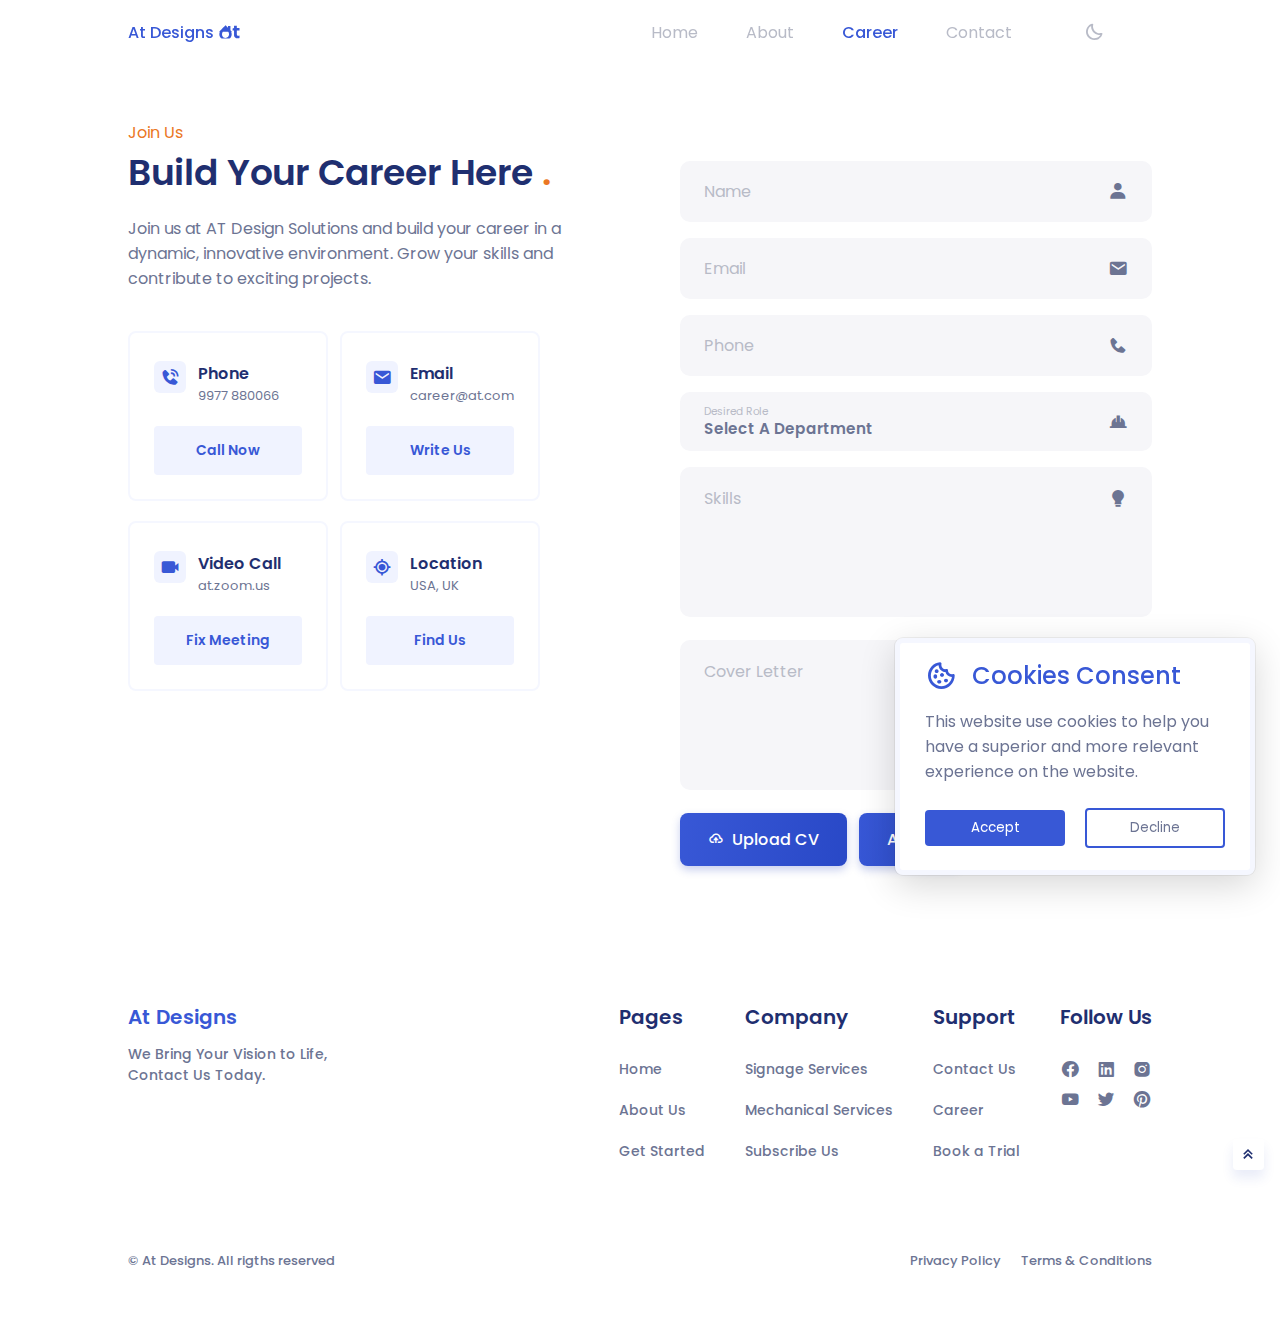
==== pages/career.html @ 94d448b0 "adding first draft" ====
<!DOCTYPE html>
<html lang="en">

<head>
    <meta charset="UTF-8">
    <meta name="viewport" content="width=device-width, initial-scale=1.0">
    <title>At Designs</title>

    <!-- FAVICON  -->
    <link rel="shortcut icon" href="../assets/logo.svg" type="image/x-icon">

    <!-- BOXICONS  -->
    <link href='https://unpkg.com/boxicons@2.1.4/css/boxicons.min.css' rel='stylesheet'>

    <!-- GOOGLE FONTS  -->
    <link rel="preconnect" href="https://fonts.googleapis.com">
    <link rel="preconnect" href="https://fonts.gstatic.com" crossorigin>
    <link href="https://fonts.googleapis.com/css2?family=Poppins:wght@400;500;600;700&display=swap" rel="stylesheet">

    <!-- EXTERNAL STYLESHEET  -->
    <link rel="stylesheet" href="../stylesheets/style.css">
    <link rel="stylesheet" href="../stylesheets/form.css">
</head>

<body>
    <!-- =============== HEADER ==================== -->
    <header class="header" id="header">
        <nav class="nav container">
            <a href="../index.html" class="nav-logo">
                At Designs
                <img src="../assets/logo.svg" alt="At">
            </a>

            <div class="nav-menu">
                <ul class="nav-list">
                    <li class="nav-item">
                        <a href="../index.html" class="nav-link">
                            <i class='bx bx-home-alt-2'></i>
                            <span>Home</span>
                        </a>
                    </li>

                    <li class="nav-item">
                        <a href="./about.html" class="nav-link">
                            <i class='bx bx-building-house'></i>
                            <span>About</span>
                        </a>
                    </li>

                    <li class="nav-item">
                        <a href="./career.html" class="nav-link active-link">
                            <i class='bx bx-briefcase'></i>
                            <span>Career</span>
                        </a>
                    </li>

                    <li class="nav-item">
                        <a href="./contact.html" class="nav-link">
                            <i class='bx bx-phone'></i>
                            <span>Contact</span>
                        </a>
                    </li>
                </ul>
            </div>

            <!-- Theme Change button  -->
            <i class="bx bx-moon change-theme" id="theme-button"></i>
        </nav>
    </header>
    <!-- =============== END OF HEADER ==================== -->


    <!-- ================ MAIN SECTION ================= -->
    <main class="main">
        <!-- =================== CAREER FORM =============== -->
        <section class="contact section" id="contact">
            <div class="contact-container container grid">
                <div class="contact-content">
                    <div class="contact-data">
                        <span class="section-subtitle">Join Us</span>
                        <h2 class="section-title">
                            Build Your Career Here <span>.</span>
                        </h2>
                        <p class="contact-description">
                            Join us at AT Design Solutions and build your career in a dynamic, innovative environment.
                            Grow your skills and contribute to exciting projects.
                        </p>
                    </div>

                    <div class="contact-card">
                        <div class="contact-card-box">
                            <div class="contact-card-info">
                                <i class='bx bxs-phone-call'></i>
                                <div>
                                    <h3 class="contact-card-title">
                                        Phone
                                    </h3>
                                    <p class="contact-card-description">
                                        9977 880066
                                    </p>
                                </div>
                            </div>

                            <a href="">
                                <button class="button contact-card-button">
                                    Call Now
                                </button>
                            </a>
                        </div>

                        <div class="contact-card-box">
                            <div class="contact-card-info">
                                <i class='bx bxs-envelope'></i>
                                <div>
                                    <h3 class="contact-card-title">
                                        Email
                                    </h3>
                                    <p class="contact-card-description">
                                        career@at.com
                                    </p>
                                </div>
                            </div>

                            <a href="#">
                                <button class="button contact-card-button">
                                    Write Us
                                </button>
                            </a>
                        </div>

                        <div class="contact-card-box">
                            <div class="contact-card-info">
                                <i class='bx bxs-video'></i>
                                <div>
                                    <h3 class="contact-card-title">
                                        Video Call
                                    </h3>
                                    <p class="contact-card-description">
                                        at.zoom.us
                                    </p>
                                </div>
                            </div>

                            <a href="#">
                                <button class="button contact-card-button">
                                    Fix Meeting
                                </button>
                            </a>
                        </div>

                        <div class="contact-card-box">
                            <div class="contact-card-info">
                                <i class='bx bx-current-location'></i>
                                <div>
                                    <h3 class="contact-card-title">
                                        Location
                                    </h3>
                                    <p class="contact-card-description">
                                        USA, UK
                                    </p>
                                </div>
                            </div>

                            <a href="#">
                                <button class="button contact-card-button">
                                    Find Us
                                </button>
                            </a>
                        </div>
                    </div>
                </div>

                <div class="contact-us">
                    <form class="contact-form">
                        <div class="input-wrap">
                            <input type="text" class="contact-input" autocomplete="off" name="Name" required>
                            <label>Name</label>
                            <i class='icon bx bxs-user'></i>
                        </div>

                        <div class="input-wrap">
                            <input type="email" class="contact-input" autocomplete="off" name="Email" required>
                            <label>Email</label>
                            <i class='icon bx bxs-envelope'></i>
                        </div>

                        <div class="input-wrap">
                            <input type="number" class="contact-input" autocomplete="off" name="Phone" required>
                            <label>Phone</label>
                            <i class='icon bx bxs-phone'></i>
                        </div>

                        <div class="input-wrap not-empty">
                            <select name="cars" id="cars" class="contact-input">
                                <option value="NULL" selected disabled>Select A Department</option>
                                <option value="Graphic Design Department">Graphic Design Department</option>
                                <option value="Architecture Department">Architecture Department</option>
                                <option value="Urban Planning Department">Urban Planning Department</option>
                                <option value="Marketing Department">Marketing Department</option>
                                <option value="Construction and Engineering Department">Construction and Engineering
                                    Department</option>
                                <option value="Interior Design Department">Interior Design Department</option>
                                <option value="Environmental Design Department">Environmental Design Department</option>
                                <option value="Signage Production Department">Signage Production Department</option>
                                <option value="Advertising Department">Advertising Department</option>
                                <option value="Retail Design Department">Retail Design Department</option>
                                <option value="Other">Other</option>
                            </select>
                            <label for="cars">Desired Role</label>
                            <i class='icon bx bxs-hard-hat'></i>
                        </div>

                        <div class="input-wrap textarea">
                            <textarea name="Skills" class="contact-input" autocomplete="off" required></textarea>
                            <label>Skills</label>
                            <i class='icon bx bxs-bulb'></i>
                        </div>

                        <div class="input-wrap textarea">
                            <textarea name="Message" class="contact-input" autocomplete="off" required></textarea>
                            <label>Cover Letter</label>
                            <i class='icon bx bxs-inbox'></i>
                        </div>


                        <div class="contact-buttons">
                            <button class="button upload-btn">
                                <span>
                                    <i class='bx bx-cloud-upload'></i>Upload CV
                                </span>
                                <input type="file" name="Attachment" id="upload" required>
                            </button>

                            <input type="submit" value="Apply" class="button btn-submit">
                        </div>
                    </form>
                </div>
            </div>
        </section>
    </main>
    <!-- ================ END OF MAIN SECTION ================= -->


    <!-- =============== FOOTER SECTION =================== -->
    <footer class="footer section">
        <div class="footer-container container grid">
            <div>
                <a href="../index.html" class="footer-logo">
                    At Designs
                </a>
                <p class="footer-description">
                    We Bring Your Vision to Life, <br>Contact Us Today. 
                </p>
            </div>

            <div class="footer-content">
                <div>
                    <h3 class="footer-title">
                        Pages
                    </h3>

                    <ul class="footer-links">
                        <li>
                            <a href="../index.html" class="footer-link">Home</a>
                        </li>

                        <li>
                            <a href="./about.html" class="footer-link">About Us</a>
                        </li>

                        <li>
                            <a href="./trial.html" class="footer-link">Get Started</a>
                        </li>
                    </ul>
                </div>

                <div>
                    <h3 class="footer-title">
                        Company
                    </h3>

                    <ul class="footer-links">
                        <li>
                            <a href="./about.html#signage" class="footer-link">Signage Services</a>
                        </li>

                        <li>
                            <a href="./about.html#mechanical" class="footer-link">Mechanical Services</a>
                        </li>

                        <li>
                            <a href="../index.html#subscribe" class="footer-link">Subscribe Us</a>
                        </li>
                    </ul>
                </div>

                <div>
                    <h3 class="footer-title">
                        Support
                    </h3>

                    <ul class="footer-links">
                        <li>
                            <a href="./contact.html" class="footer-link">Contact Us</a>
                        </li>

                        <li>
                            <a href="#" class="footer-link">Career</a>
                        </li>

                        <li>
                            <a href="./trial.html" class="footer-link">Book a Trial</a>
                        </li>
                    </ul>
                </div>

                <div>
                    <h3 class="footer-title">
                        Follow Us
                    </h3>

                    <ul class="footer-social">
                        <li class="footer-social-link">
                            <a href="#">
                                <i class='bx bxl-facebook-circle' ></i>
                            </a>
                        </li>
                        <li class="footer-social-link">
                            <a href="#">
                                <i class='bx bxl-linkedin-square' ></i>
                            </a>
                        </li>
                        <li class="footer-social-link">
                            <a href="#">
                                <i class='bx bxl-instagram-alt' ></i></i>
                            </a>
                        </li>
                    </ul>

                    <ul class="footer-social">
                        <li class="footer-social-link">
                            <a href="#">
                                <i class='bx bxl-youtube' ></i>
                            </a>
                        </li>
                        <li class="footer-social-link">
                            <a href="#">
                                <i class='bx bxl-twitter'></i>
                            </a>
                        </li>
                        <li class="footer-social-link">
                            <a href="#">
                                <i class='bx bxl-pinterest' ></i>
                            </a>
                        </li>
                    </ul>
                </div>
                
            </div>
        </div>

        <div class="footer-info container">
            <span class="footer-copy">
                &#169; At Designs. All rigths reserved
            </span>

            <div class="footer-privacy">
                <a href="#">Privacy Policy</a>
                <a href="#">Terms & Conditions</a>
            </div>
        </div>
    </footer>
    <!-- =============== END OF FOOTER SECTION =================== -->


    <!-- ================= SCROLL UP ===================== -->
    <a href="#" class="scrollup" id="scroll-up">
        <i class='bx bx-chevrons-up'></i>
    </a>

    <!-- ================ COOKIE CONSENT ================= -->
    <div class="cookie-wrapper">
        <div class="cookie-title">
            <i class="bx bx-cookie"></i>
            <h2>Cookies Consent</h2>
        </div>
        <div class="cookie-data">
            <p>This website use cookies to help you have a superior and more relevant experience on the website.
        </div>
        <div class="cookie-buttons">
            <button class="cookie-btn" id="accept-cookie">Accept</button>
            <button class="cookie-btn">Decline</button>
        </div>
    </div>



    <!-- ============= JAVASCRIPTS ================= -->
    <script src="../scripts/form.js"></script>
</body>

</html>
---- stylesheets/style.css ----
/* ================== GOOGLE FONTS ============== */
@import url('https://fonts.googleapis.com/css2?family=Poppins:wght@400;500;600;700&display=swap');

:root{
    --header-height: 3.5rem;

    /* COLORS  */
    --first-color: hsl(228, 66%, 53%);
    --first-color-alt: hsl(228, 66%, 47%);
    --first-color-light: hsl(228, 62%, 59%);
    --first-color-lighten: hsl(228, 100%, 97%);
    --second-color: hsl(25, 83%, 53%);
    --title-color: hsl(228, 57%, 28%);
    --text-color: hsl(228, 15%, 50%);
    --text-color-light: hsl(228, 12%, 75%);
    --border-color: hsl(228, 99%, 98%);
    --body-color: #fff;
    --container-color: #fff;

    /* FONTS  */
    --body-font: 'Poppins', sans-serif;
    --biggest-font-size: 2.25rem;
    --h1-font-size: 1.5rem;
    --h2-font-size: 1.25rem;
    --h3-font-size: 1rem;
    --normal-font-size: .938rem;
    --small-font-size: .813rem;
    --smaller-font-size: .75rem;

    --font-medium: 500;
    --font-semi-bold: 600;

    /* Z - INDEX  */
    --z-tooltip: 10;
    --z-fixed: 100;
    --z-cookie: 200;

    --transition: all 400ms ease;
}

/* FONTS - SMALLER DEVICES */
@media screen and (min-width: 1024px) {
    :root {
        --biggest-font-size: 4rem;
        --h1-font-size: 2.25rem;
        --h2-font-size: 1.5rem;
        --h3-font-size: 1.25rem;
        --normal-font-size: 1rem;
        --small-font-size: .875rem;
        --smaller-font-size: .813rem;
    }
}

/* ================ BASICS ====================== */
*{
    margin: 0;
    padding: 0;
    box-sizing: border-box;
}

html{
    scroll-behavior: smooth;
}

body{
    font-family: var(--body-font);
    font-size: var(--normal-font-size);
    background-color: var(--body-color);
    color: var(--text-color);
    transition: var(--transition);
}

h1, h2, h3{
    color: var(--title-color);
    font-weight: var(--font-semi-bold);
}

ul{
    list-style: none;
}

a{
    text-decoration: none;
}

img{
    max-width: 100%;
    height: auto;
}

input,
button{
    font-family: var(--body-font);
    outline: none;
    border: none;
}


/*=============== THEME ===============*/
.change-theme{
    font-size: 1.25rem;
    color: #fff;
    cursor: pointer;
    transition: 0.3s;
}

.change-theme:hover{
    color: var(--first-color);
}


/*========== Variables Dark theme ==========*/
body.dark-theme{
    --first-color: hsl(228, 66%, 62%);
    --second-color: hsl(25, 57%, 54%);
    --title-color: hsl(228, 8%, 95%);
    --text-color: hsl(228, 8%, 70%);
    --border-color: hsl(228, 16%, 14%);
    --body-color: hsl(228, 12%, 8%);
    --container-color: hsl(228, 16%, 12%);
}

/* Color chnage in some part in dark theme */
.dark-theme .nav-menu,
.dark-theme .home-img,
.dark-theme .popular-card:hover,
.dark-theme .value-img,
.dark-theme .accordion-open,
.dark-theme .accordion-open .value-accordion-icon,
.dark-theme .accordion-open .value-accordion-arrow,
.dark-theme .contact-img,
.dark-theme .team-img,
.dark-theme .contact-card-box:hover,
.dark-theme .team-card-box:hover,
.dark-theme .scrollup{
    box-shadow: none;
}

.dark-theme .value-orbe,
.dark-theme .value-accordion-icon,
.dark-theme .value-accordion-arrow,
.dark-theme .contact-orbe,
.dark-theme .contact-card i,
.dark-theme .contact-card-button,
.dark-theme .team-orbe,
.dark-theme .subscribe-container{
    background-color: var(--container-color);
}

.dark-theme .subscribe-container{
    border: 6px solid var(--border-color);
}

.dark-theme .subscribe-description{
    color: var(--text-color);
}

.dark-theme .swiper-button-next,
.dark-theme .swiper-button-prev{
    border: 3px solid var(--border-color);
}

.dark-theme::-webkit-scrollbar{
    background-color: hsl(228, 4%, 15%);
}

.dark-theme::-webkit-scrollbar-thumb{
    background-color: hsl(228, 4%, 25%);
}

.dark-theme::-webkit-scrollbar-thumb:hover{
    background-color: hsl(228, 4%, 35%);
}


/*=============== REUSABLE CSS CLASSES ===============*/
.container{
    max-width: 1024px;
    margin-left: 1.5rem;
    margin-right: 1.5rem;
}
  
.grid{
    display: grid;
}
  
.section{
    padding: 4.5rem 0 2rem;
}
  
.section-title{
    font-size: var(--h2-font-size);
    margin-bottom: 1rem;
}
  
.section-title span {
    color: var(--second-color);
}
  
.section-subtitle {
    display: block;
    font-size: var(--small-font-size);
    color: var(--second-color);
}
  
.main{
    overflow: hidden; /* For the animations ScrollReveal*/
}


/*=============== HEADER & NAV ===============*/
.header{
    position: fixed;
    top: 0;
    left: 0;
    width: 100%;
    border-color: transparent;
    z-index: var(--z-fixed);
    transition: var(--transition);
}

.nav{
    height: var(--header-height);
    display: flex;
    justify-content: space-between;
    align-items: center;
}

.nav-logo{
    color: var(--first-color);
    display: inline-flex;
    align-items: center;
    column-gap: .25rem;
    font-weight: var(--font-medium);
    transition: var(--transition);
}

.nav-logo img{
    height: 1.5rem;
}

@media screen and (max-width: 1023px){
    .nav-menu{
        position: fixed;
        bottom: 2rem;
        background-color: var(--container-color);
        box-shadow: 0 8px 24px hsla(228, 66%, 45%, 0.15);
        width: 90%;
        left: 0;
        right: 0;
        margin: 0 auto;
        padding: 1.3rem 3rem;
        border-radius: 1.25rem;
        transition: var(--transition);
    }

    .nav-list{
        display: flex;
        justify-content: space-between;
        align-items: center;
    }

    .nav-link{
        color: var(--text-color);
        display: flex;
        padding: 0.5rem;
        border-radius: 50%;
    }

    .nav-link i{
        font-size: 1.25rem;
    }

    .nav-link span{
        display: none;
    }
}

/* Change background header */
.scroll-header{
    background-color: var(--body-color);
    box-shadow: 0 1px 4px hsla(228, 4%, 15%, 0.1);
}

.scroll-header .nav-logo{
    color: var(--first-color);
}

.scroll-header .change-theme{
    color: var(--first-color);
}

/* Active link */
.active-link{
    background: linear-gradient(101deg, hsl(228, 66%, 53%), hsl(228, 66%, 47%));
    color: #fff;
    box-shadow: 0 4px 8px hsla(228, 66%, 45%, 0.25);
}

/*=============== HOME ===============*/
.home{
    background: linear-gradient(170deg, hsl(0, 0%, 22%) 0%, hsla(0, 0%, 6%) 30%);
    padding-bottom: 0;
}

.home-container{
    padding-top: 2rem;
    row-gap: 3.5rem;
}

.home-title, .home-value-number{
    color: #fff;
}

.home-title{
    font-size: var(--biggest-font-size);
    line-height: 120%;
    margin-bottom: 1.25rem;
}

.home-description{
    color: var(--text-color-light);
    margin-bottom: 2rem;
}

.home-value{
    display: flex;
    column-gap: 2.5rem;
}

.home-value-number{
    font-size: var(--h1-font-size);
    font-weight: var(--font-medium);
}

.home-value-number span{
    color: var(--second-color);
}

.home-value-description{
    display: flex;
    font-size: var(--small-font-size);
    color: var(--text-color-light);
}

.home-image{
    position: relative;
    display: flex;
    justify-content: center;
}

.home-orbe{
    width: 265px;
    height: 284px;
    background: linear-gradient(180deg, hsl(0, 0%, 16%) 93%, hsl(0, 0%, 67%) 100%);
    border-radius: 135px 135px 0 0;
}

.home-img{
    position: absolute;
    width: 250px;
    height: 300px;
    overflow: hidden;
    border-radius: 125px 125px 12px 12px;
    display: inline-flex;
    align-items: flex-end;
    bottom: -1.5rem;
    box-shadow: 0 16px 32px hsla(228, 66%, 25%, 0.25);
}

/*=============== BUTTON ===============*/
.button{
    display: inline-block;
    background: linear-gradient(101deg, hsl(228, 66%, 53%), hsl(228, 66%, 47%));
    padding: 14px 28px;
    border-radius: 0.5rem;
    font-size: var(--normal-font-size);
    font-weight: var(--font-medium);
    box-shadow: 0 4px 8px hsla(228, 66%, 45%, 0.25);
    transition: var(--transition);
    cursor: pointer;
    color: #fff;
}

.button a{
    color: #fff;
}

.button:hover{
    box-shadow: 0 4px 12px hsla(228, 66%, 45%, 0.25);
}

.nav-button{
    margin-top: 2rem;
}


/*=============== POPULAR ===============*/
.popular-container{
    padding: 0.5rem 0 4rem;
}

.popular-card{
    width: 290px;
    background-color: var(--container-color);
    padding: 0.5rem 0.5rem 2rem;
    border-radius: 1rem;
    margin: 0 auto;
    transition: var(--transition);
}

.popular-img{
    border-radius: 1rem;
    margin-bottom: 1rem;
}

.popular-data{
    padding: 0 1rem 0 0.5rem;
}

.popular-price{
    font-size: var(--h2-font-size);
    color: var(--text-color);
    margin-bottom: 0.25rem;
}

.popular-price span{
    color: var(--second-color);
}

.popular-title{
    font-size: var(--h3-font-size);
    margin-bottom: 0.75rem;
}

.popular-description{
    font-size: var(--small-font-size);
}

.popular-card:hover{
    box-shadow: 0 12px 16px hsla(228, 66%, 45%, 0.1);
}

/* Swiper class */
.swiper-button-prev::after,
.swiper-button-next::after{
    content: '';
}

.swiper-button-next,
.swiper-button-prev{
    top: initial;
    bottom: 0;
    width: initial;
    height: initial;
    background-color: var(--container-color);
    border: 2px solid var(--text-color-light);
    padding: 6px;
    border-radius: 0.5rem;
    font-size: 1.5rem;
    color: var(--first-color);
}

.swiper-button-prev{
    left: calc(50% - 3rem);
}

.swiper-button-next{
    right: calc(50% - 3rem);
}


/*=============== VALUE ===============*/
.value-container{
    row-gap: 3rem;
}

.value-image{
    position: relative;
    display: flex;
    justify-content: center;
}

.value-orbe{
    width: 266px;
    height: 316px;
    background-color: hsl(228, 24%, 97%);
    border-radius: 135px 135px 16px 16px;
}

.value-img{
    position: absolute;
    width: 250px;
    height: 300px;
    overflow: hidden;
    border-radius: 125px 125px 12px 12px;
    inset: 0;
    margin: auto;
    box-shadow: 0 16px 32px hsla(228, 66%, 25%, 0.25);
}

.value-description{
    font-size: var(--small-font-size);
    margin-bottom: 2rem;
}

.value-accordion{
    display: grid;
    row-gap: 1.5rem;
}

.value-accordion-item{
    background-color: var(--body-color);
    border: 2px solid var(--border-color);
    border-radius: 0.5rem;
    padding: 1rem 0.75rem;
}

.value-accordion-header{
    display: flex;
    align-items: center;
    cursor: pointer;
}

.value-accordion-icon{
    background-color: var(--first-color-lighten);
    padding: 5px;
    border-radius: 0.25rem;
    font-size: 18px;
    color: var(--first-color);
    margin-right: 0.75rem;
    transition: var(--transition);
}

.value-accordion-title{
    font-size: var(--small-font-size);
}

.value-accordion-arrow{
    display: inline-flex;
    background-color: var(--first-color-lighten);
    padding: 0.25rem;
    color: var(--first-color);
    border-radius: 2px;
    font-size: 10px;
    margin-left: auto;
    transition: var(--transition);
}

.value-accordion-arrow i{
    transition: var(--transition);
}

.value-accordion-description{
    font-size: var(--smaller-font-size);
    padding: 1.25rem 2.5rem 0 2.75rem;
}

.value-accordion-content{
    overflow: hidden;
    height: 0;
    transition: var(--transition);
}

/*Rotate icon and add shadows*/
.accordion-open{
    box-shadow: 0 12px 32px hsla(228, 66%, 45%, 0.1);
}

.accordion-open .value-accordion-icon{
    box-shadow: 0 4px 4px hsla(228, 66%, 45%, 0.1);
}

.accordion-open .value-accordion-arrow{
    box-shadow: 0 2px 4px  hsla(228, 66%, 45%, 0.1);
}

.accordion-open .value-accordion-arrow i{
    transform: rotate(-180deg);
}

/* don't  showing the about section image (small defices)*/
.about-image{
    display: none;
}


/* =============== TEAM ================= */
.team-container{
    row-gap: 2rem;
}

.team-image{
    position: relative;
    display: flex;
    justify-content: center;
}

.team-orbe{
    width: 266px ;
    height: 316px;
    background-color: hsl(228, 24%, 97%);
    border-radius: 135px 135px 16px 16px;
}

.team-img{
    position: absolute;
    width: 250px;
    height: 300px;
    overflow: hidden;
    border-radius: 125px 125px 12px 12px;
    inset: 0;
    margin: auto;
    box-shadow: 0 16px 32px hsla(228, 66%, 25%, 0.25);
}

.team-card{
    display: grid;
    grid-template-columns: repeat(2,1fr);
    gap: 1.25rem 0.75rem;
}

.team-card-box{
    background-color: var(--body-color);
    border: 2px solid var(--border-color);
    padding: 1.25rem 0.75rem;
    border-radius: 0.5rem;
    transition: var(--transition);
}

.team-card-info{
    display: flex;
    align-items: flex-start;
    flex-direction: column;
    column-gap: 0.75rem;
}

.team-card-info img{
    width: full;
    height: auto;
    object-fit: cover;
    margin-bottom: 1rem;
    border-radius: 0.25rem;
}

.team-card-title{
    font-size: var(--normal-font-size);
}

.team-card-description{
    font-size: var(--smaller-font-size);
}

.team-card-box:hover{
    box-shadow: 0 8px 24px hsla(228, 66%, 45%, 0.1);
}


/*=============== CONTACT ===============*/
.contact-container{
    row-gap: 2rem;
    column-gap: 1.25rem;
}

.contact-image{
    position: relative;
    display: flex;
    justify-content: center;
}

.contact-orbe{
    width: 266px ;
    height: 316px;
    background-color: hsl(228, 24%, 97%);
    border-radius: 135px 135px 16px 16px;
}

.contact-img{
    position: absolute;
    width: 250px;
    height: 300px;
    overflow: hidden;
    border-radius: 125px 125px 12px 12px;
    inset: 0;
    margin: auto;
    box-shadow: 0 16px 32px hsla(228, 66%, 25%, 0.25);
}

.contact-description{
    font-size: var(--small-font-size);
    margin-bottom: 2.5rem;
}

.contact-card{
    display: grid;
    grid-template-columns: repeat(2,1fr);
    gap: 1.25rem 0.75rem;
}

.contact-card-box{
    background-color: var(--body-color);
    border: 2px solid var(--border-color);
    padding: 1.25rem 0.75rem;
    border-radius: 0.5rem;
    transition: var(--transition);
}

.contact-card-info{
    display: flex;
    align-items: flex-start;
    column-gap: 0.75rem;
    margin-bottom: 1.25rem;
}

.contact-card i{
    padding: 6px;
    background-color: var(--first-color-lighten);
    border-radius: 6px;
    font-size: 1.25rem;
    color: var(--first-color);
}

.contact-card-title{
    font-size: var(--normal-font-size);
}

.contact-card-description{
    font-size: var(--smaller-font-size);
}

.contact-card-button{
    font-size: var(--small-font-size);
    padding: 14px 0;
    width: 100%;
    border-radius: 0.25rem;
    background: var(--first-color-lighten);
    color: var(--first-color);
    font-weight: var(--font-semi-bold);
    box-shadow: none;
    transition: var(--transition);
}

.contact-card-button:hover{
    background-color: var(--first-color);
    color: #fff;
}

.contact-card-box:hover{
    box-shadow: 0 8px 24px hsla(228, 66%, 45%, 0.1);
}

/*=============== SUBSCRIBE US SECTION ===============*/
.subscribe{
    padding: 2.5rem 0;
}

.subscribe-container{
    background-color: var(--first-color);
    padding: 3rem 2rem;
    border-radius: 1.25rem;
    border: 6px solid var(--first-color-light);
    text-align: center;
}

.subscribe-title{
    font-size: var(--h2-font-size);
    margin-bottom: 1rem;
    color: #fff;
}

.subscribe-description{
    color: hsl(228, 90%, 92%);
    font-size: var(--small-font-size);
    margin-bottom: 2rem;
}

.subscribe-us{
    background-color: var(--body-color);
    padding: 0.35rem 0.35rem 0.35rem 0.75rem;
    display: flex;
    align-items: center;
    border-radius: 0.75rem;
    margin: 0 auto;
    border: 3px solid var(--text-color-light);
    margin-bottom: 2rem;
    max-width: 600px;
}

.subscribe-us i{
    font-size: 2rem;
    color: var(--first-color);
    margin-right: 0.5rem;
}

.subscribe-us-input{
    width: 90%;
    background-color: var(--body-color);
    color: var(--text-color);
    margin: 0 0.5rem;
    font-size: 1rem;
}

.subscribe-us-input::placeholder{
    color: var(--text-color-light);
}

.subscribe-button{
    border: 2px solid #fff;
    background-color: var(--first-color-light);
    font-size: var(--small-font-size);
    color: #fff;
}

.subscribe-button:hover{
    border-color: var(--first-color);
}


/*=============== FOOTER ===============*/
.footer-container{
    row-gap: 2.5rem;
}

.footer-logo{
    color: var(--first-color);
    font-size: var(--h3-font-size);
    font-weight: var(--font-semi-bold);
    display: inline-flex;
    align-items: center;
    column-gap: 0.25rem;
    margin-bottom: 0.75rem;
}

.footer-description,
.footer-link{
    font-size: var(--small-font-size);
    font-weight: var(--font-medium);
}

.footer-content,
.footer-links{
    display: grid;
}


.footer-content{
    grid-template-columns: repeat(2, max-content);
    gap: 2.5rem 4rem;
}

.footer-title{
    font-size: var(--h3-font-size);
    margin-bottom: 1.25rem;
}

.footer-links{
    row-gap: 0.5rem;
}

.footer-link{
    color: var(--text-color);
    transition: var(--transition);
}

.footer-link:hover{
    color: var(--title-color);
}

.footer-social{
    display: flex;
    column-gap: 1rem;
}

.footer-social-link{
    font-size: 1.25rem;
    transition: var(--transition);
}

.footer-social-link a i{
    color: var(--text-color);
}

.footer-social-link a i:hover{
    color: var(--title-color);
}

.footer-info,
.footer-privacy{
    display: flex;
}

.footer-info{
    padding-bottom: 6rem;
    margin-top: 5.5rem;
    flex-direction: column;
    text-align: center;
    row-gap: 1.5rem;
}

.footer-copy,
.footer-privacy a{
    font-size: var(--smaller-font-size);
    font-weight: var(--font-medium);
    color: var(--text-color);
}

.footer-privacy{
    justify-content: center;
    column-gap: 1.25rem;
}


/*=============== SCROLL BAR ===============*/
::-webkit-scrollbar{
    width: 0.6rem;
    border-radius: 0.5rem;
    background-color: hsl(228, 8%, 76%);
}

::-webkit-scrollbar-thumb{
    background-color: hsl(228, 8%, 64%);
    border-radius: 0.5rem;
    display: block;
}

::-webkit-scrollbar-thumb:hover{
    background-color: hsl(228, 8%, 54%);
}


/*=============== SCROLL UP ===============*/
.scrollup{
    position: fixed;
    right: 1rem;
    bottom: -30%;
    background-color: var(--container-color);
    box-shadow: 0 8px 12px hsla(228, 66%, 45%, 0.1);
    display: inline-flex;
    padding: 0.35rem;
    border-radius: 0.25rem;
    color: var(--title-color);
    font-size: 1.25rem;
    z-index: var(--z-tooltip);
    transition: var(--transition);
}

.scrollup:hover{
    transform: translateY(-0.25rem);
    color: var(--first-color);
}

/* Show Scroll Up*/
.show-scroll{
    bottom: 8rem;
}


/* ================ COOKIES ================= */
.cookie-wrapper{
    position: fixed;
    z-index: var(--z-cookie);
    bottom: -350px;
    right: 50%;
    transform: translateX(50%);
    /* max-width: 350px; */
    width: 96%;
    background-color: var(--container-color);
    border: 5px solid var(--border-color);
    border-radius: 8px;
    padding: 15px 25px 22px;
    box-shadow: rgba(0, 0, 0, 0.16) 0px 10px 36px 0px, rgba(0, 0, 0, 0.06) 0px 0px 0px 1px;
    transition: var(--transition);
    transition: bottom 1s ease;
}

.cookie-wrapper.show-cookie{
    bottom: 25px;
}

.cookie-title{
    display: flex;
    align-items: center;
    column-gap: 15px;
    margin-bottom: 1rem;
}

.cookie-title i{
    color: var(--first-color);
    font-size: 32px;
}

.cookie-title h2{
    color: var(--first-color);
    font-weight: 500;
}

.cookie-data p{
    color: var(--text-color);
}

.cookie-title p a{
    color: var(--first-color);
}

.cookie-title p a:hover{
    text-decoration: underline;
}

.cookie-buttons{
    margin-top: 1.5rem;
    width: 100%;
    display: flex;
    align-items: center;
    justify-content: space-between;
}

.cookie-btn{
    width: calc(100%/2 - 10px);
    padding: 8px 0;
    border-radius: 4px;
    background: var(--first-color);
    color: #fff;
    cursor: pointer;
    border: none;
}

.cookie-btn:nth-child(2){
    border: 2px solid var(--first-color);
    background: transparent;
    color: var(--text-color);
}


/*=============== BREAKPOINTS ===============*/
/* For small devices */
@media screen and (min-width: 350px) {
    .container{
        margin-left: 1rem;
        margin-right: 1rem;
    }
    .section{
        padding: 3.5rem 0 1rem;
    }
    .home{
        padding-bottom: 0;
    }
    .contact-card{
        grid-template-columns: repeat(2, 1fr);
        justify-content: center;
    }
}

@media screen and (min-width: 320px) {
    .nav-menu{
        padding: 1.3rem 1.5rem;
    }
    .home-value{
        column-gap: 1rem;
    }
    .home-img{
        width: 220px;
        height: 280px;
    }
    .home-orbe{
        width: 240px;
        height: 264px;
    }
    .popular-card{
        width: 230px;
        padding: 0.5rem 0.5rem 2rem;
    }
    .value-img{
        width: 220px;
        height: 260px;
    }
    .contact-container{
        margin-top: 1rem;
    }
    .popular-title,
    .contact-img{
        font-size: var(--h3-font-size);
    }
    .value-orbe,
    .contact-orbe,
    .team-orbe{
        width: 236px;
        height: 280px;
    }
    .subscribe-container{
        padding: 2rem 1rem;
    }
    .footer-content{
        gap: 2.5rem;
    }
}

/* For medium devices */
@media screen and (min-width: 576px) {
    .nav-menu{
        width: 342px;
    }
    .popular-card{
        padding-bottom: 2.5rem;
    }
    .contact-card,
    .team-card{
        grid-template-columns: repeat(2, 192px);
        justify-content: center;
    }
    .cookie-wrapper{
        transform: translateX(0);
        right: -500px;
        width: 360px;
        transform: 0;
        bottom: 7.5rem;
        transition: right 1s ease;
    }
    .cookie-wrapper.show-cookie{
        bottom: 7.5rem;
        right: 25px;
    }
    .footer-content{
        grid-template-columns: repeat(3, max-content);
    }
}

@media screen and (min-width: 767px) {
    .home-container{
        grid-template-columns: repeat(2, 1fr);
        padding-top: 2rem;
    }
    .home-orbe{
        align-self: flex-end;
    }
    .home-data{
        padding-bottom: 2rem;
    }
    .value-container,
    .contact-container,
    .team-container{
        grid-template-columns: repeat(2, 1fr);
        align-items: center;
        margin-top: 0;
    }
    .contact-image,
    .team-image{
        order: 1;
    }
    .contact-card,
    .team-card{
        justify-content: initial;
    }
    .about-image{
        display: inline-flex;
    }
    .subscribe-container{
        padding: 3rem 4rem;
    }
    .footer-container{
        grid-template-columns: repeat(2, max-content);
        justify-content: space-between;
    }
}

/* For large devices */
@media screen and (min-width: 1023px) {
    .section{
        padding: 7.5rem 0 1rem;
    }
    .section-title{
        font-size: 2.25rem;
    }
    .section-subtitle{
        font-size: var(--normal-font-size);
    }
    .nav{
        height: calc(var(--header-height) + 0.5rem);
    }
    .nav-menu{
        width: initial;
        margin-left: auto;
    }
    .nav-list{
        display: flex;
        column-gap: 3rem;
    }
    .nav-link{
        color: var(--text-color-light);
    }
    .nav-link i{
        display: none;
    }
    .nav-button{
        display: inline-block;
    }
    .active-link{
        background: none;
        box-shadow: none;
        color: var(--first-color);
        font-weight: var(--font-medium);
    }
    .change-theme{
        margin: 0 3rem;
        color: var(--text-color-light);
    }
    .scroll-header .nav-link,
    .scroll-header .change-theme{
        color: var(--text-color);
    }
    .scroll-header .active-link{
        color: var(--first-color);
    }
    .home{
        padding-bottom: 0;
    }
    .home-container{
        padding-top: 1rem;
        column-gap: 2rem;
    }
    .home-data{
        padding-bottom: 4rem;
    }
    .home-title{
        margin-bottom: 2rem;
    }
    .home-description{
        margin-bottom: 3rem;
    }
    .home-value{
        column-gap: 3.5rem;
    }
    .home-orbe{
        width: 504px;
        height: 611px;
        border-radius: 256px 256px 0 0;
    }
    .home-img{
        width: 472px;
        height: 634px;
        border-radius: 236px 236px 12px 12px;
        bottom: -2.5rem;
    }
    .popular-container{
        padding-top: 1rem;
    }
    .popular-card{
        width: 320px;
        padding: 0.75rem 0.75rem 2.5rem;
    }
    .popular-data{
        padding: 0 0.25rem 0 0.75rem;
    }
    .value-container,
    .contact-container,
    .team-container{
        align-items: flex-start;
        column-gap: 5rem;
    }
    .value-orbe,
    .contact-orbe,
    .team-orbe{
        width: 501px;
        height: 641px;
        border-radius: 258px 258px 16px 16px;
    }
    .value-img,
    .contact-img,
    .team-img{
        width: 461px;
        height: 601px;
        border-radius: 238px 238px 12px 12px;
    }
    .value-img img,
    .contact-img img,
    .team-img img{
        min-width: initial;
        width: 490px;
    }
    .value-description,
    .contact-description{
        font-size: var(--normal-font-size);
        margin-bottom: 2.5rem;
    }
    .value-accordion-title{
        font-size: var(--normal-font-size);
    }
    .value-accordion-item{
        padding: 1.25rem 1.25rem 1.25rem 1rem;
    }
    .value-accordion-description{
        padding-bottom: 1rem;
        font-size: var(--small-font-size);
    }
    .contact-card,
    .team-card{
        grid-template-columns: repeat(2, 200px);
    }
    .contact-card-box,
    .team-card-box{
        padding: 28px 1.5rem 1.5rem;
    }
    .subscribe-container{
        padding: 2rem 5rem 2.5rem;
        border-radius: 2rem;
        border: 12px solid var(--first-color-light);
    }
    .subscribe-title{
        font-size: 2.5rem;
        margin-bottom: 1.5rem;
    }
    .subscribe-description{
        font-size: var(--normal-font-size);
        padding: 0 8rem;
    }
    .subscribe-button{
        font-size: var(--normal-font-size);
    }
    .footer-content{
        grid-template-columns: repeat(4, max-content);
    }
    .footer-title{
        margin-bottom: 1.5rem;
    }
    .footer-links{
        row-gap: 1rem;
    }
    .footer-info{
        flex-direction: row;
        justify-content: space-between;
        padding-bottom: 2rem;
    }
    .show-scroll{
        bottom: 3rem;
        right: 3rem;
    }
    .cookie-wrapper{
        bottom: 25px;
    }
    .cookie-wrapper.show-cookie{
        bottom: 25px;
    }
}

@media screen and (min-width: 1040px) {
    .container{
        margin-left: auto;
        margin-right: auto;
    }
    .home-container{
        column-gap: 4rem;
    }
    
}

/* For 2K & 4K resolutions */
@media screen and (min-width: 2048px) {
    body{
        zoom: 1.5;
    }
}

@media screen and (min-width: 3840px) {
    body{
        zoom: 2;
    }
}
---- stylesheets/form.css ----
/* ================== CONTACT US FORM ================== */
.contact-form{
    display: grid;
    margin-top: 2.55rem;
    grid-template-columns: repeat(1, 1fr);
    row-gap: 1rem;
}

.contact-input{
    width: 100%;
    background-color: hsl(228, 24%, 97%);
    border: none;
    outline: none;
    padding: 1.5rem 1.35rem calc(0.75rem - 2px) 1.35rem;
    font-family: inherit;
    border-radius: 10px;
    color: var(--text-color);
    font-weight: var(--font-semi-bold);
    font-size: 0.95rem;
    border: 2px solid transparent;
    box-shadow: 0 0 0 0px #fff2;
    transition: var(--transition);
}

.contact-input:hover{
    background-color: hsl(228, 24%, 87%);
}

.input-wrap{
    position: relative;
}

.input-wrap label{
    position: absolute;
    top: 50%;
    left: calc(1.35rem + 2px);
    transform: translateY(-50%);
    color: var(--text-color-light);
    pointer-events: none;
    transition: var(--transition);
}

.input-wrap .icon{
    position: absolute;
    right: calc(1.35rem + 2px);
    top: 50%;
    transform: translateY(-50%);
    pointer-events: none;
    color: var(--text-color);
    font-size: 1.25rem;
    transition: var(--transition);
}

textarea.contact-input{
    resize: none;
    width: 100%;
    min-height: 150px;
}

textarea.contact-input ~ label{
    top: 1.2rem;
    transform: none;
}

textarea.contact-input ~ .icon{
    top: 1.3rem;
    transform: none;
}

.input-wrap.focus .contact-input{
    background-color: var(--body-color);
    border: 2px solid var(--first-color);
    box-shadow: 0 0 0 5px hsla(228, 10%, 8%, 0.25);
}

.input-wrap.focus label{
    color: var(--first-color-light);
}

.input-wrap.not-empty label{
    font-size: 0.66rem;
    top: 0.75rem;
    transform: translateY(0);
}

.upload-btn{
    position: relative;
    margin: auto 0;
    margin-right: 0.5rem;
    background-color: red;
}

.upload-btn input{
    position: absolute;
    top: 0;
    left: 0;
    width: 100%;
    height: 100%;
    opacity: 0;
    cursor: pointer;
    opacity: 0;
}

.upload-btn span{
    color: #fff;
}

.upload-btn span i{
    margin-right: 0.5rem;
}

#upload:hover{
    background-color: var(--first-color);
}

#upload input{
    display: none;
}

input::-webkit-outer-spin-button,
input::-webkit-inner-spin-button {
    -webkit-appearance: none;
    margin: 0;
}

select {
	appearance: none;
}

input[type=datetime-local]:required:invalid::-webkit-datetime-edit {
    color: transparent;
}
input[type=datetime-local]:focus::-webkit-datetime-edit {
    color: var(--text-color) !important;
}
input[type="datetime-local"]::-webkit-calendar-picker-indicator {
    background: transparent;
    bottom: 0;
    color: transparent;
    cursor: pointer;
    height: auto;
    left: 0;
    position: absolute;
    right: 0;
    top: 0;
    width: auto;
}

/* dropdown */
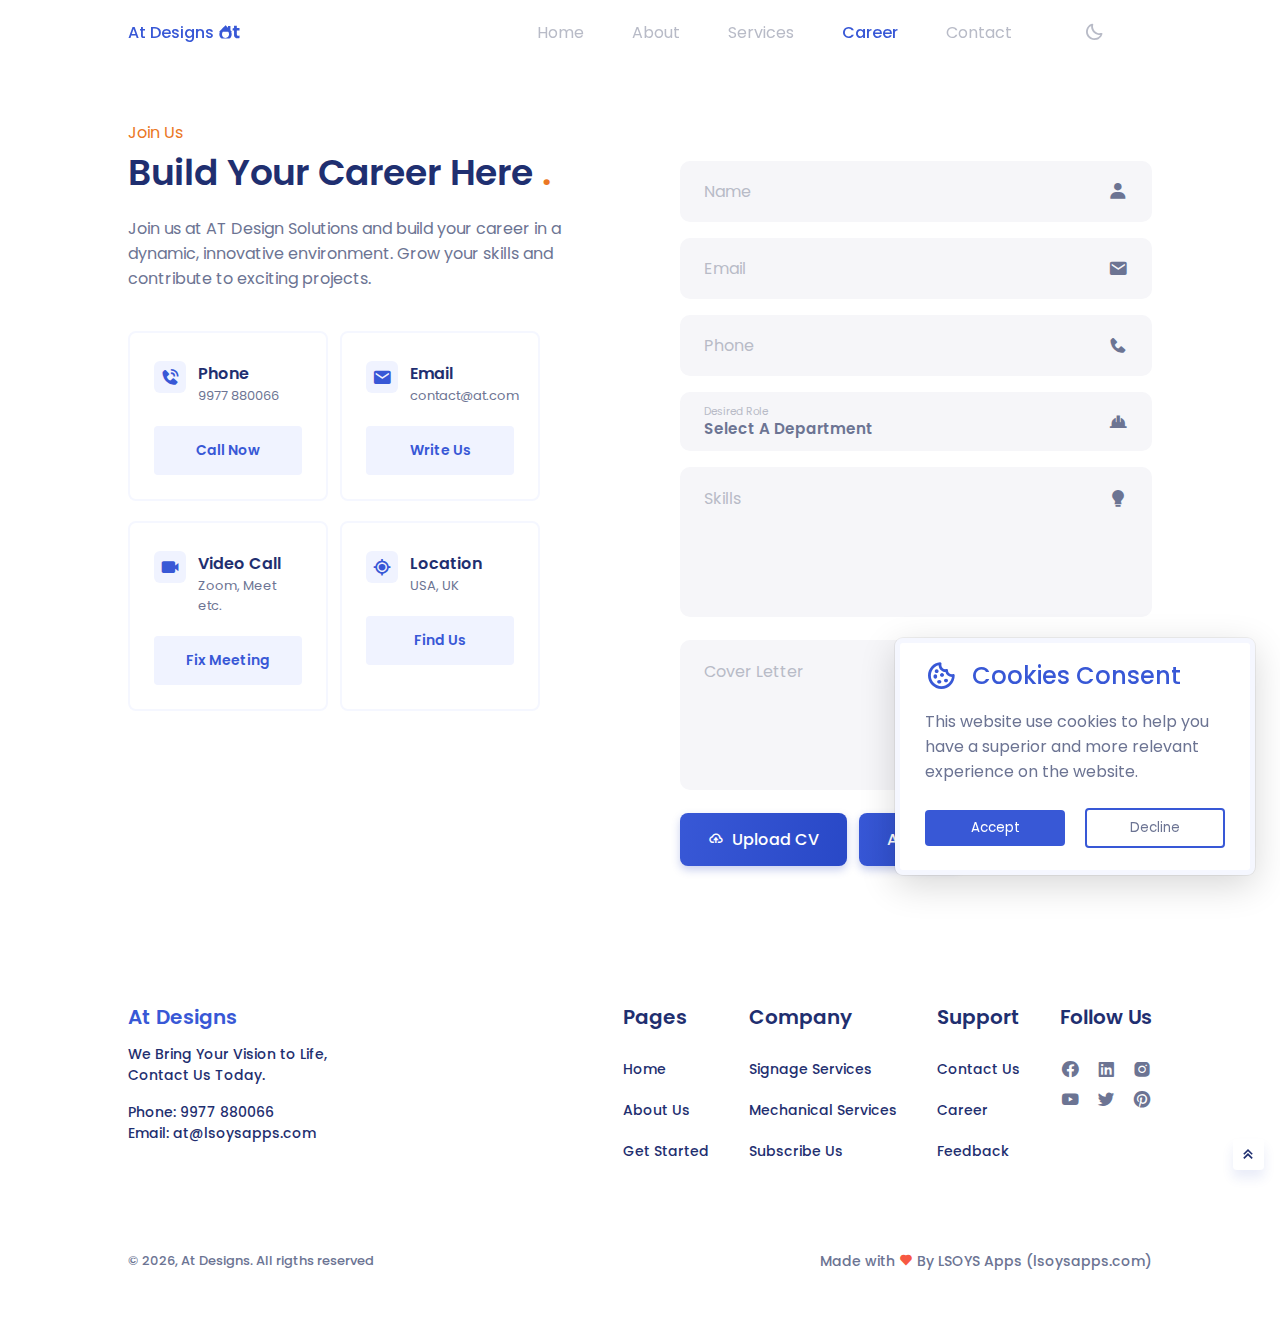
==== commit c58a61bb: "solving problems in the first draft, -add service page, -feedback form, -fill linkes" ====
--- a/pages/career.html
+++ b/pages/career.html
@@ -44,6 +44,13 @@
                         <a href="./about.html" class="nav-link">
                             <i class='bx bx-building-house'></i>
                             <span>About</span>
+                        </a>
+                    </li>
+
+                    <li class="nav-item">
+                        <a href="./service.html" class="nav-link">
+                            <i class='bx bx-hard-hat'></i>
+                            <span>Services</span>
                         </a>
                     </li>
 
@@ -101,7 +108,7 @@
                                 </div>
                             </div>
 
-                            <a href="">
+                            <a href="tel:9977880066" target="_blank">
                                 <button class="button contact-card-button">
                                     Call Now
                                 </button>
@@ -116,12 +123,12 @@
                                         Email
                                     </h3>
                                     <p class="contact-card-description">
-                                        career@at.com
+                                        contact@at.com
                                     </p>
                                 </div>
                             </div>
 
-                            <a href="#">
+                            <a href="mailto:contact@at.com" target="_blank">
                                 <button class="button contact-card-button">
                                     Write Us
                                 </button>
@@ -136,12 +143,12 @@
                                         Video Call
                                     </h3>
                                     <p class="contact-card-description">
-                                        at.zoom.us
+                                        Zoom, Meet etc.
                                     </p>
                                 </div>
                             </div>
 
-                            <a href="#">
+                            <a href="./trial.html" target="_blank">
                                 <button class="button contact-card-button">
                                     Fix Meeting
                                 </button>
@@ -161,7 +168,7 @@
                                 </div>
                             </div>
 
-                            <a href="#">
+                            <a href="https://maps.app.goo.gl/vZbTFhyQCG2UdWjD9" target="_blank">
                                 <button class="button contact-card-button">
                                     Find Us
                                 </button>
@@ -237,6 +244,67 @@
                 </div>
             </div>
         </section>
+
+
+        <!-- ================ ORIGINAL CAREER FORM ================  -->
+        <!-- <form class="container border rounded shadow p-5 my-4" action="career.php" method="post" enctype="multipart/form-data">
+            <h2 class="d-inline-block border-bottom border-warning text-title">Career</h2>
+            <br><?php echo "$feedbackMessage";?>
+            <hr>
+            <div class="mb-3 mt-4">
+                <label for="name" class="form-label">Name</label>
+                <input type="text" name="name" id="name" class="form-control" placeholder="Enter Your Name"
+                    aria-describedby="nameHelper" required>
+                <small id="nameHelper" class="text-muted"></small>
+            </div>
+            <div class="mb-3">
+                <label for="email" class="form-label">Email</label>
+                <input type="email" class="form-control" name="email" id="email" aria-describedby="emailHelper"
+                    placeholder="Enter Your Email Address" required>
+                <small id="emailHelper" class="form-text text-muted"></small>
+            </div>
+            <div class="mb-3">
+                <label for="Phone" class="form-label">Phone</label>
+                <input type="number" class="form-control" name="Phone" id="Phone" aria-describedby="phoneHelper"
+                    placeholder="Phone Number" required>
+                <small id="phoneHelper" class="form-text text-muted"></small>
+            </div>
+            <div class="mb-3">
+        <label for="role" class="form-label">Desired Role/ Applying To Role?</label>
+        <select class="form-select" name="role" id="role" required>
+            <option value="" selected disabled>Select a Department</option>
+            <option value="Graphic Design Department">Graphic Design Department</option>
+            <option value="Architecture Department">Architecture Department</option>
+            <option value="Urban Planning Department">Urban Planning Department</option>
+            <option value="Marketing Department">Marketing Department</option>
+            <option value="Construction and Engineering Department">Construction and Engineering Department</option>
+            <option value="Interior Design Department">Interior Design Department</option>
+            <option value="Environmental Design Department">Environmental Design Department</option>
+            <option value="Signage Production Department">Signage Production Department</option>
+            <option value="Advertising Department">Advertising Department</option>
+            <option value="Retail Design Department">Retail Design Department</option>
+            <option value="Other">Other</option>
+        </select>
+    </div>
+    
+            <div class="mb-3">
+                <label for="skills" class="form-label">Skills</label>
+                <textarea class="form-control" name="skills" id="skills" rows="4"
+                    placeholder="Mention Your Skills" required></textarea>
+            </div>
+            <div class="mb-3">
+                <label for="message" class="form-label">Message</label>
+                <textarea class="form-control" name="message" id="message" rows="4" placeholder="Message" required></textarea>
+            </div>
+            <div class="mb-3">
+                <label for="resume" class="form-label">Choose Resume</label>
+                <input type="file" class="form-control" name="resume" id="resume" placeholder="Select Your Resume"
+                    aria-describedby="resumeHelper" accept=".doc, .docx, .pdf" required>
+                <div id="resumeHelper" class="form-text"></div>
+            </div>
+            <hr>
+            <button class="btn btn-primary text-white bg-theam" type="submit" name="submit">Submit</button>
+        </form> -->
     </main>
     <!-- ================ END OF MAIN SECTION ================= -->
 
@@ -244,12 +312,16 @@
     <!-- =============== FOOTER SECTION =================== -->
     <footer class="footer section">
         <div class="footer-container container grid">
-            <div>
+            <div class="footer-text-content">
                 <a href="../index.html" class="footer-logo">
                     At Designs
                 </a>
                 <p class="footer-description">
-                    We Bring Your Vision to Life, <br>Contact Us Today. 
+                    We Bring Your Vision to Life, <br>Contact Us Today.
+                </p>
+                <p class="footer-description footer-description-contact">
+                    Phone: <a href="tel:9977880066">9977 880066</a><br>
+                    Email: <a href="mailto:at@lsoysapps.com">at@lsoysapps.com</a>
                 </p>
             </div>
 
@@ -281,11 +353,11 @@
 
                     <ul class="footer-links">
                         <li>
-                            <a href="./about.html#signage" class="footer-link">Signage Services</a>
-                        </li>
-
-                        <li>
-                            <a href="./about.html#mechanical" class="footer-link">Mechanical Services</a>
+                            <a href="./service.html" class="footer-link">Signage Services</a>
+                        </li>
+
+                        <li>
+                            <a href="./service.html#mechanical" class="footer-link">Mechanical Services</a>
                         </li>
 
                         <li>
@@ -309,7 +381,7 @@
                         </li>
 
                         <li>
-                            <a href="./trial.html" class="footer-link">Book a Trial</a>
+                            <a href="./feedback.html" class="footer-link">Feedback</a>
                         </li>
                     </ul>
                 </div>
@@ -321,17 +393,17 @@
 
                     <ul class="footer-social">
                         <li class="footer-social-link">
-                            <a href="#">
+                            <a href="https://www.facebook.com/" target="_blank">
                                 <i class='bx bxl-facebook-circle' ></i>
                             </a>
                         </li>
                         <li class="footer-social-link">
-                            <a href="#">
+                            <a href="https://www.linkedin.com/in/at-designs-solutions/" target="_blank">
                                 <i class='bx bxl-linkedin-square' ></i>
                             </a>
                         </li>
                         <li class="footer-social-link">
-                            <a href="#">
+                            <a href="https://www.instagram.com/atdesignsolutions/" target="_blank">
                                 <i class='bx bxl-instagram-alt' ></i></i>
                             </a>
                         </li>
@@ -339,17 +411,17 @@
 
                     <ul class="footer-social">
                         <li class="footer-social-link">
-                            <a href="#">
+                            <a href="https://www.youtube.com/@ATDesignsSolutions" target="_blank">
                                 <i class='bx bxl-youtube' ></i>
                             </a>
                         </li>
                         <li class="footer-social-link">
-                            <a href="#">
+                            <a href="https://twitter.com/ATDesignSoln" target="_blank">
                                 <i class='bx bxl-twitter'></i>
                             </a>
                         </li>
                         <li class="footer-social-link">
-                            <a href="#">
+                            <a href="https://in.pinterest.com/atdesignsolutions/" target="_blank">
                                 <i class='bx bxl-pinterest' ></i>
                             </a>
                         </li>
@@ -361,13 +433,17 @@
 
         <div class="footer-info container">
             <span class="footer-copy">
-                &#169; At Designs. All rigths reserved
+                &#169; <span id="current-year"></span>, At Designs. All rigths reserved
             </span>
 
-            <div class="footer-privacy">
+            <div class="footer-madeby love">
+                Made with <i class='bx bxs-heart' ></i> By LSOYS Apps (<a href="http://lsoysapps.com/" target=”_blank”>lsoysapps.com</a>)
+            </div>
+
+            <!-- <div class="footer-privacy">
                 <a href="#">Privacy Policy</a>
                 <a href="#">Terms & Conditions</a>
-            </div>
+            </div> -->
         </div>
     </footer>
     <!-- =============== END OF FOOTER SECTION =================== -->
--- a/stylesheets/style.css
+++ b/stylesheets/style.css
@@ -271,6 +271,10 @@
         font-size: 1.25rem;
     }
 
+    .nav-item:nth-child(3) .nav-link i{
+        font-size: 1.45rem;
+    }
+
     .nav-link span{
         display: none;
     }
@@ -398,6 +402,12 @@
 /*=============== POPULAR ===============*/
 .popular-container{
     padding: 0.5rem 0 4rem;
+}
+
+@media screen and (max-width:1024px) {
+    #signage{
+        margin-top: 1rem;
+    } 
 }
 
 .popular-card{
@@ -837,6 +847,28 @@
     font-weight: var(--font-medium);
 }
 
+.footer-description{
+    margin-bottom: 1rem;
+    color: var(--title-color);
+}
+
+.footer-description-contact a,
+.footer-description a{
+    color: var(--title-color);
+    text-decoration: none;
+    transition: var(--transition);
+}
+
+.footer-description-contact a:hover,
+.footer-description a:hover{
+    color: var(--title-color);
+    text-decoration: underline;
+}
+
+.footer-description.love i{
+    color: #f75842;
+}
+
 .footer-content,
 .footer-links{
     display: grid;
@@ -858,12 +890,12 @@
 }
 
 .footer-link{
-    color: var(--text-color);
+    color: var(--title-color);
     transition: var(--transition);
 }
 
 .footer-link:hover{
-    color: var(--title-color);
+    color: var(--first-color);
 }
 
 .footer-social{
@@ -881,7 +913,7 @@
 }
 
 .footer-social-link a i:hover{
-    color: var(--title-color);
+    color: var(--first-color);
 }
 
 .footer-info,
@@ -890,7 +922,7 @@
 }
 
 .footer-info{
-    padding-bottom: 6rem;
+    padding-bottom: 7rem;
     margin-top: 5.5rem;
     flex-direction: column;
     text-align: center;
@@ -902,6 +934,27 @@
     font-size: var(--smaller-font-size);
     font-weight: var(--font-medium);
     color: var(--text-color);
+}
+
+.footer-madeby{
+    color: var(--text-color);
+    font-size: var(--small-font-size);
+    font-weight: var(--font-medium);
+}
+
+.footer-madeby a{
+    color: var(--text-color);
+    text-decoration: none;
+    transition: var(--transition);
+}
+
+.footer-madeby a:hover{
+    color: var(--title-color);
+    text-decoration: underline;
+}
+
+.footer-madeby.love i{
+    color: #f75842;
 }
 
 .footer-privacy{
